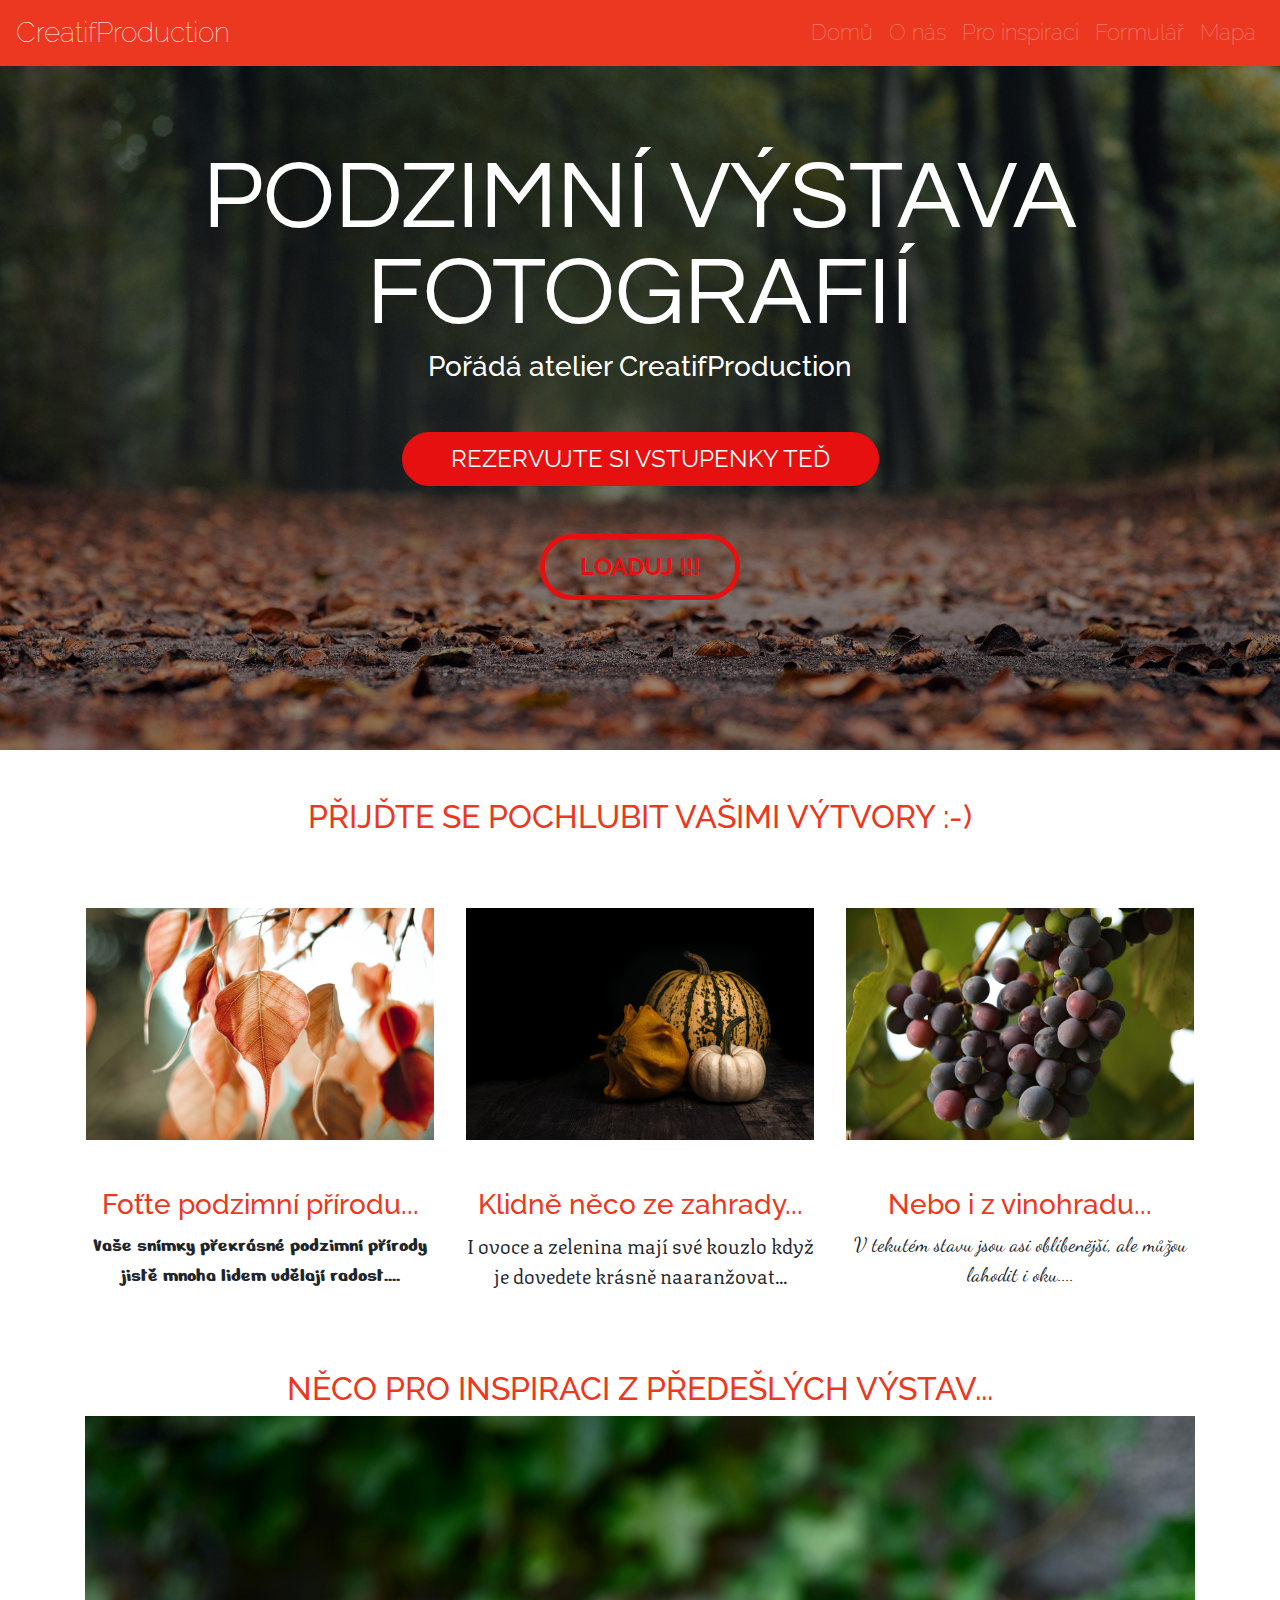
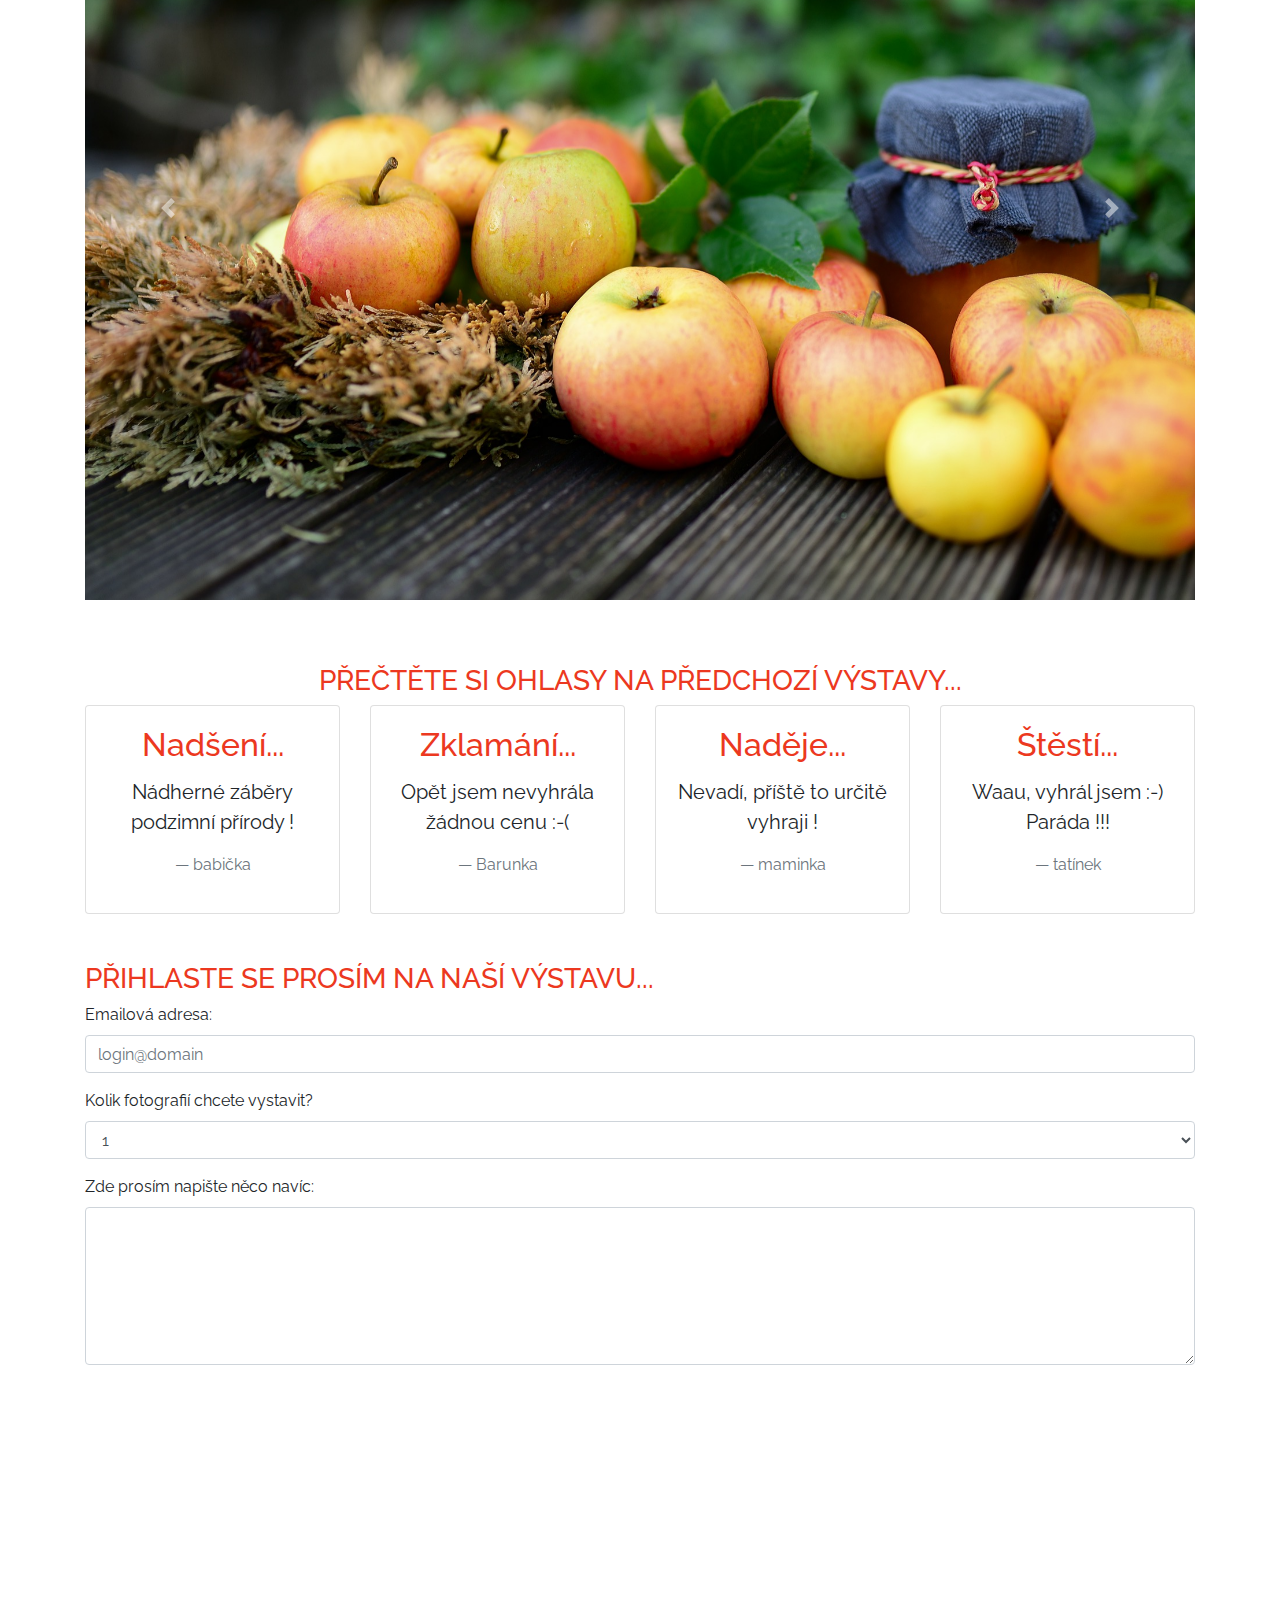
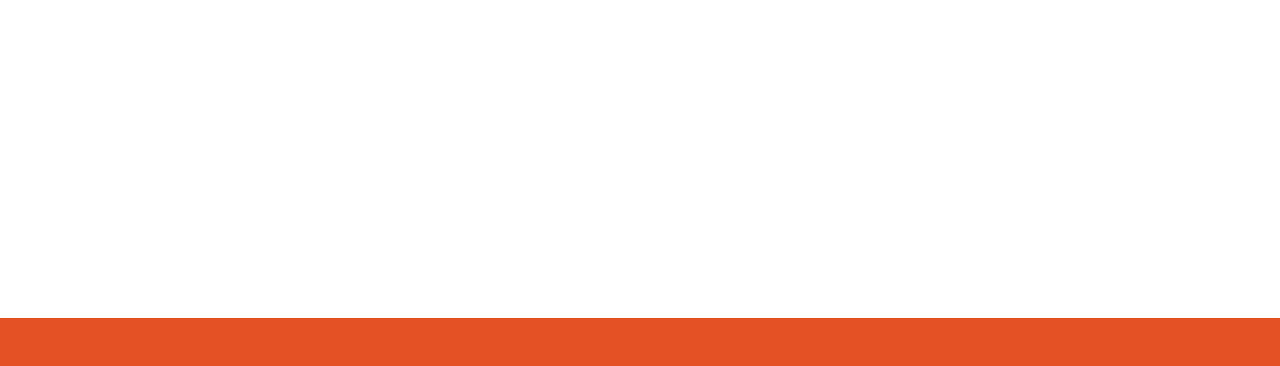
==== project-exhibition/index.html @ 986e2344 "Add files via upload" ====
<!DOCTYPE html>
<html lang="en">

<head>
    <meta charset="UTF-8">
    <meta name="viewport" content="width=device-width, initial-scale=1.0">
    <meta http-equiv="X-UA-Compatible" content="ie=edge">

    <link rel="stylesheet" href="https://use.fontawesome.com/releases/v5.0.13/css/all.css"
        integrity="sha384-DNOHZ68U8hZfKXOrtjWvjxusGo9WQnrNx2sqG0tfsghAvtVlRW3tvkXWZh58N9jp" crossorigin="anonymous">
    <link href="https://fonts.googleapis.com/css?family=Raleway:100,300,500,700" rel="stylesheet">
    <link href="https://fonts.googleapis.com/css?family=Questrial" rel="stylesheet">
    <link href="https://fonts.googleapis.com/css2?family=Nerko+One&display=swap" rel="stylesheet">
    <link href="https://fonts.googleapis.com/css2?family=Texturina&display=swap" rel="stylesheet">
    <link href="https://fonts.googleapis.com/css2?family=Dancing+Script&display=swap" rel="stylesheet">
    <link rel="stylesheet" href="https://cdn.jsdelivr.net/npm/bootstrap@4.5.3/dist/css/bootstrap.min.css">
    <link rel="stylesheet" href="css/main.css">

    <title>Výstava podzimních fotografií</title>
</head>

<body>

    <nav class="navbar navbar-expand-md navbar-dark bg-primary fixed-top">
        <a href="#" class="navbar-brand">
            <h3 class="mb-0">CreatifProduction</h3>
        </a>

        <button class="navbar-toggler" data-toggle="collapse" data-target="#mainNav">
            <span class="navbar-toggler-icon"></span>
        </button>
        <div class="collapse navbar-collapse" id="mainNav">
            <ul class="navbar-nav ml-auto">
                <li class="nav-item"><a href="#" class="nav-link">Domů</a></li>
                <li class="nav-item"><a href="#" class="nav-link">O nás</a></li>
                <li class="nav-item"><a href="#" class="nav-link">Pro inspiraci</a></li>
                <li class="nav-item"><a href="#" class="nav-link">Formulář</a></li>
                <li class="nav-item"><a href="#" class="nav-link">Mapa</a></li>
            </ul>
        </div>
    </nav>

    <section id="showcase" class="d-flex justify-content-center align-items-center">
        <div id="overlay"></div>
        <div class="container text-white text-center" id="header">
            <h1 class="display-1">PODZIMNÍ VÝSTAVA FOTOGRAFIÍ</h1>
            <h3 class="display-5 mb-0">Pořádá atelier CreatifProduction</h3>
            <button id="book" class="btn btn-lg btn-warning px-5 my-5" data-toggle="modal" data-target="#booking" data-toggle="tooltip" data-placement="left" title="Rezervace vstupenek">REZERVUJTE SI VSTUPENKY TEĎ</button>
            <a href="loadingicon.html" class="d-block" id="anim">LOADUJ !!!</a> 
        </div>
    </section>

    <section id="about">
        <div class="container text-center mt-5">
            <h2 class="text-primary">PŘIJĎTE SE POCHLUBIT VAŠIMI VÝTVORY :-)</h2>
            <div class="row">
                <div class="col-md-4 p-3">
                    <img src="images/photos/bo-leaf-5351180_1920.jpg" alt="" class="img-fluid d-none d-md-inline my-5">
                    <h3 class="text-primary">Foťte podzimní přírodu...</h3>
                    <p id="p1" class="lead">Vaše snímky překrásné podzimní přírody jistě mnoha lidem udělají radost....
                    </p>
                </div>
                <div class="col-md-4 p-3">
                    <img src="images/photos/pumpkins-5646939_1920.jpg" alt="" class="img-fluid d-none d-md-inline my-5">
                    <h3 class="text-primary">Klidně něco ze zahrady...</h3>
                    <p id="p2" class="lead">I ovoce a zelenina mají své kouzlo když je dovedete krásně naaranžovat...
                    </p>
                </div>
                <div class="col-md-4 p-3">
                    <img src="images/photos/grapes-5603367_1920.jpg" alt="" class="img-fluid d-none d-md-inline my-5">
                    <h3 class="text-primary">Nebo i z vinohradu...</h3>
                    <p id="p3" class="lead">V tekutém stavu jsou asi oblíbenější, ale můžou lahodit i oku....</p>
                </div>
            </div>
        </div>
    </section>

    <section id="karusel">
        <div class="container mt-5">
            <h2 class="text-primary text-center">NĚCO PRO INSPIRACI Z PŘEDEŠLÝCH VÝSTAV...</h2>
            <div class="row">
                <div class="col-12 mb-3">
                    <div id="mainCar" class="carousel slide" data-ride="carousel">
                        <div class="carousel-inner">
                            <div class="carousel-item active">
                                <img src="images/photos/apples-5543778_1920.jpg" class="d-block w-100" alt="...">
                            </div>
                            <div class="carousel-item">
                                <img src="images/photos/landscape-5591270_1920.jpg" class="d-block w-100" alt="...">
                            </div>
                            <div class="carousel-item">
                                <img src="images/photos/park-3116883_1920.jpg" class="d-block w-100" alt="...">
                            </div>
                        </div>
                        <a class="carousel-control-prev" href="#mainCar" role="button" data-slide="prev">
                            <span class="carousel-control-prev-icon" aria-hidden="true"></span>
                            <span class="sr-only">Previous</span>
                        </a>
                        <a class="carousel-control-next" href="#mainCar" role="button" data-slide="next">
                            <span class="carousel-control-next-icon" aria-hidden="true"></span>
                            <span class="sr-only">Next</span>
                        </a>
                    </div>
                </div>
            </div>
        </div>
    </section>

    <section id="cards">
        <div class="container text-center my-5">
            <h3 class="text-primary">PŘEČTĚTE SI OHLASY NA PŘEDCHOZÍ VÝSTAVY...</h3>
            <div class="row">
                <div class="col-md-3">
                    <div class="card">
                        <div class="card-body">
                            <h2 class="card-title text-primary">Nadšení...</h2>
                            <blockquote class="blockquote">
                                <p>Nádherné záběry podzimní přírody !</p>
                                <footer class="blockquote-footer">babička</footer>
                            </blockquote>
                        </div>
                    </div>
                </div>
                <div class="col-md-3">
                    <div class="card">
                        <div class="card-body">
                            <h2 class="card-title text-primary">Zklamání...</h2>
                            <blockquote class="blockquote">
                                <p>Opět jsem nevyhrála žádnou cenu :-(</p>
                                <footer class="blockquote-footer">Barunka</footer>
                            </blockquote>
                        </div>
                    </div>
                </div>
                <div class="col-md-3">
                    <div class="card">
                        <div class="card-body">
                            <h2 class="card-title text-primary">Naděje...</h2>
                            <blockquote class="blockquote">
                                <p>Nevadí, příště to určitě vyhraji !</p>
                                <footer class="blockquote-footer">maminka</footer>
                            </blockquote>
                        </div>
                    </div>
                </div>
                <div class="col-md-3">
                    <div class="card">
                        <div class="card-body">
                            <h2 class="card-title text-primary">Štěstí...</h2>
                            <blockquote class="blockquote">
                                <p>Waau, vyhrál jsem :-) Paráda !!!</p>
                                <footer class="blockquote-footer">tatínek</footer>
                            </blockquote>
                        </div>
                    </div>
                </div>
            </div>
        </div>
    </section>
    <section>
        <div class="container my-5">
            <h3 class="text-primary">PŘIHLASTE SE PROSÍM NA NAŠÍ VÝSTAVU...</h3>
            <form action="">
                <div class="form-group">
                    <label for="email">Emailová adresa:</label>
                    <input type="email" class="form-control" id="email" placeholder="login@domain">
                </div>
                <div class="form-group">
                    <label for="adults">Kolik fotografií chcete vystavit?</label>
                    <select name="" id="adults" class="form-control">
                        <option value="1">1</option>
                        <option value="2">2</option>
                        <option value="3">3</option>
                        <option value="4">4</option>
                        <option value="5">5</option>
                    </select>
                </div>
                <div class="form-group">
                    <label for="request">Zde prosím napište něco navíc:</label>
                    <textarea name="" id="request" rows="6" class="form-control"></textarea>
                </div>
            </form>
        </div>
    </section>

    <section id="mapa">
        <div class="container mb-5">
            <iframe
                src="https://www.google.com/maps/embed?pb=!1m18!1m12!1m3!1d2576.1922194268295!2d18.44334941552253!3d49.78245007938875!2m3!1f0!2f0!3f0!3m2!1i1024!2i768!4f13.1!3m3!1m2!1s0x4713fed37266dc37%3A0xdaeafd95d6545a5d!2zTW9za2V2c2vDoSAxMTEyLzFCLCBNxJtzdG8sIDczNiAwMSBIYXbDrcWZb3Y!5e0!3m2!1scs!2scz!4v1606408946673!5m2!1scs!2scz"
                width="100%" height="450" frameborder="0" style="border:0;" allowfullscreen="" aria-hidden="false"
                tabindex="0"></iframe>
        </div>
    </section>

    <section id="footer" class="bg-secondary p-3">
        <ul class="nav text-center justify-content-center flex-column flex-md-row">
            <li class="nav-item">
                <a href="#" class="nav-link text-white"><i class="fas fa-at fa-3x"></i></a>
            </li>
            <li class="nav-item">
                <a href="#" class="nav-link text-white"><i class="fas fa-phone-volume fa-3x"></i></a>
            </li>
            <li class="nav-item">
                <a href="#" class="nav-link text-white"><i class="far fa-address-card fa-3x"></i></a>
            </li>
            <li class="nav-item">
                <a href="#" class="nav-link text-white"><i class="fab fa-facebook-f fa-3x"></i></a>
            </li>
            <li class="nav-item">
                <a href="#" class="nav-link text-white"><i class="fab fa-twitter fa-3x"></i></a>
            </li>
            <li class="nav-item">
                <a href="#" class="nav-link text-white"><i class="fab fa-instagram fa-3x"></i></a>
            </li>
        </ul>
    </section>

    <div id="booking" class="modal" tabindex="-1" role="dialog">
        <div class="modal-dialog" role="document">
            <div class="modal-content">
                <div class="modal-header">
                    <h5 class="modal-title">Rezervace vstupenek:</h5>
                    <button type="button" class="close" data-dismiss="modal" aria-label="close">
                        <span aria-hidden="true">&times;</span>
                    </button>
                </div>
                <div class="modal-body">
                    <p>Vstupenky jsou sice zdarma, ale dobrovolným příspěvkem můžete podpořit kroužek mladých
                        fotografů...</p>
                    <form action="">
                        <div class="form-group">
                            <label for="email">Emailová adresa</label>
                            <input type="email" class="form-control" id="email" placeholder="nadejnyfotograf@seznam.cz">
                        </div>
                        <div class="form-group">
                            <label for="prispevek">Váš dobrovolný příspěvek:</label>
                            <input type="text" class="form-control" id="prispevek" placeholder="Kolik přispějete?">
                        </div>
                        <div class="form-group">
                            <label for="vstupenky">Kolik vstupenek máme pro Vás rezervovat?</label>
                            <select name="" id="vstupenky" class="form-control">
                                <option value="1">1</option>
                                <option value="2">2</option>
                                <option value="3">3</option>
                                <option value="4">4</option>
                                <option value="5">5</option>
                            </select>
                        </div>
                        <div class="form-group">
                            <label for="request">Máte otázku?</label>
                            <textarea name="" id="request" rows="6" class="form-control"
                                placeholder="Napište zde"></textarea>
                        </div>
                    </form>
                </div>
                <div class="modal-footer">
                    <button class="btn btn-primary">Odeslat objednávku</button>
                    <button class="btn btn-secondary" data-dismiss="modal">Zavřít</button>
                </div>
            </div>
        </div>

    </div>

    <script src="https://code.jquery.com/jquery-3.3.1.slim.min.js"
        integrity="sha384-q8i/X+965DzO0rT7abK41JStQIAqVgRVzpbzo5smXKp4YfRvH+8abtTE1Pi6jizo"
        crossorigin="anonymous"></script>
    <script src="https://cdnjs.cloudflare.com/ajax/libs/popper.js/1.14.3/umd/popper.min.js"
        integrity="sha384-ZMP7rVo3mIykV+2+9J3UJ46jBk0WLaUAdn689aCwoqbBJiSnjAK/l8WvCWPIPm49"
        crossorigin="anonymous"></script>
    <script src="https://cdn.jsdelivr.net/npm/bootstrap@4.5.3/dist/js/bootstrap.min.js"
        integrity="sha384-w1Q4orYjBQndcko6MimVbzY0tgp4pWB4lZ7lr30WKz0vr/aWKhXdBNmNb5D92v7s"
        crossorigin="anonymous"></script>
</body>

</html>
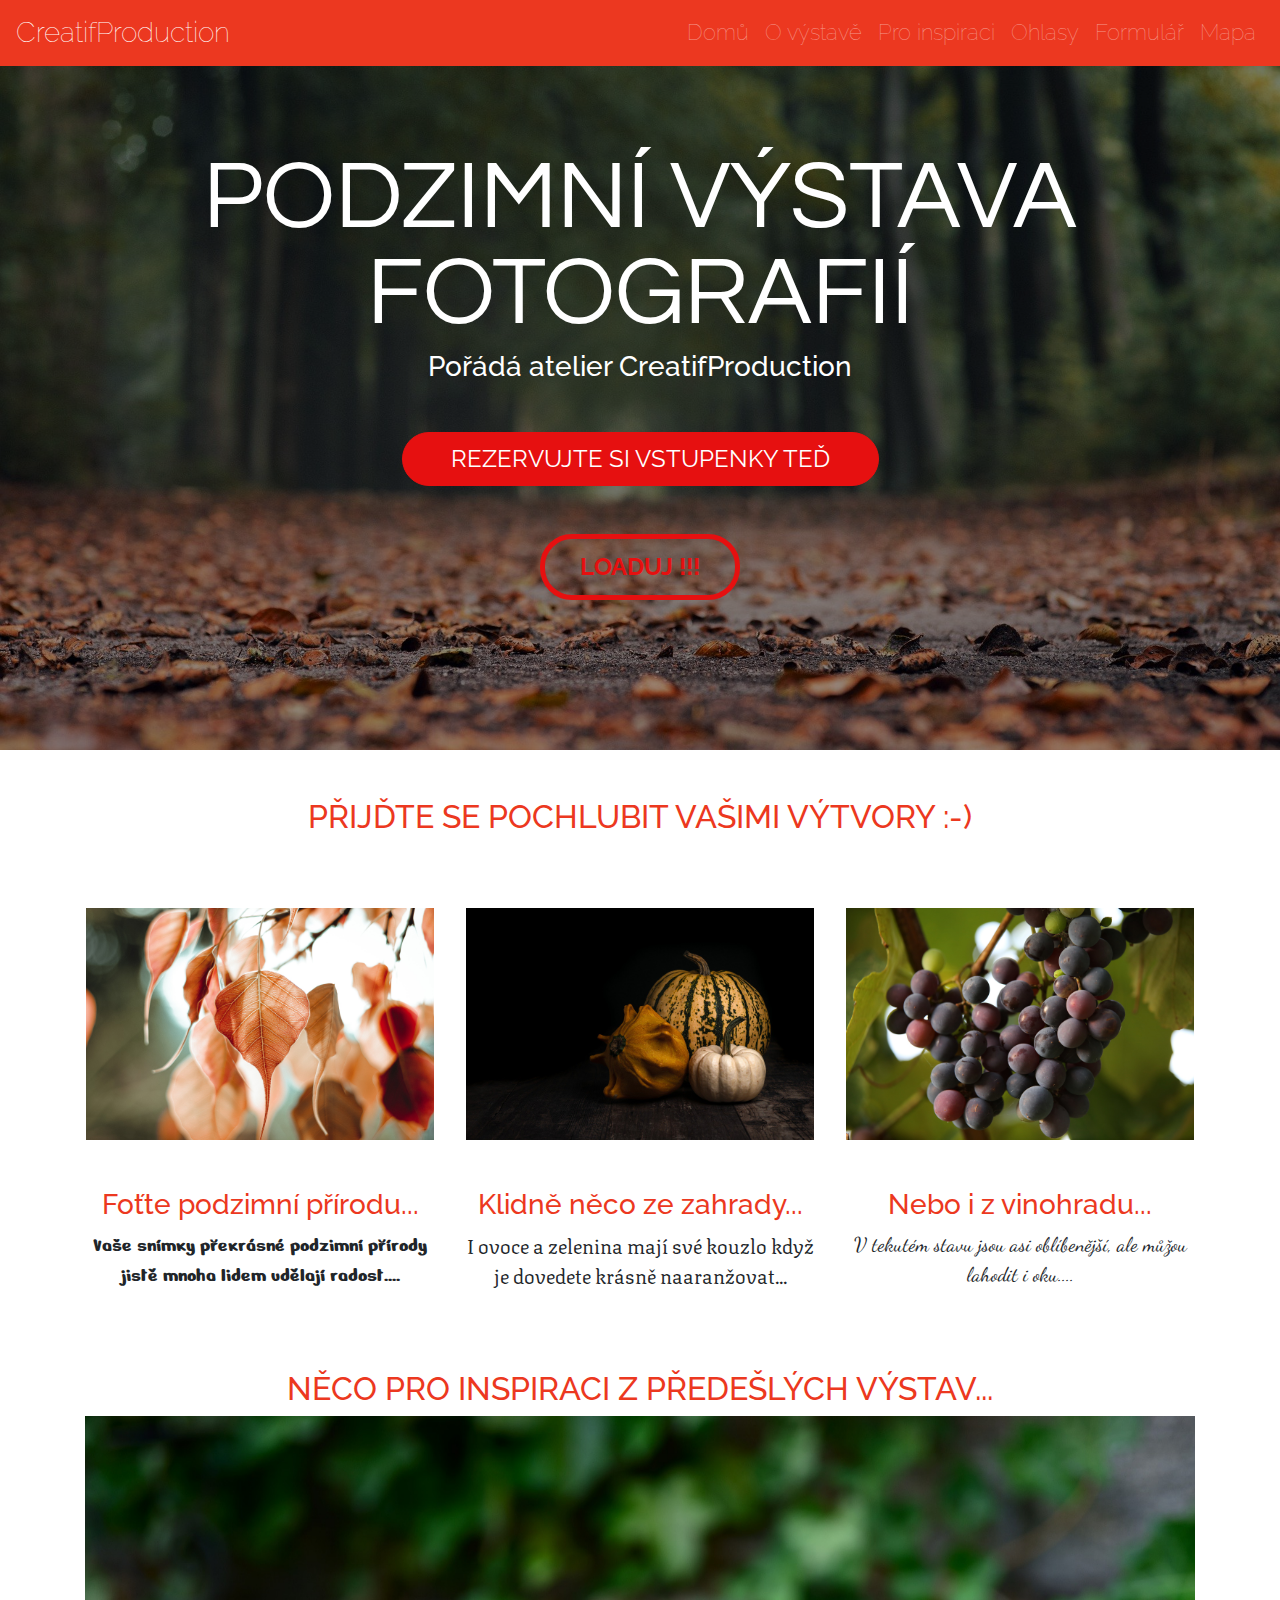
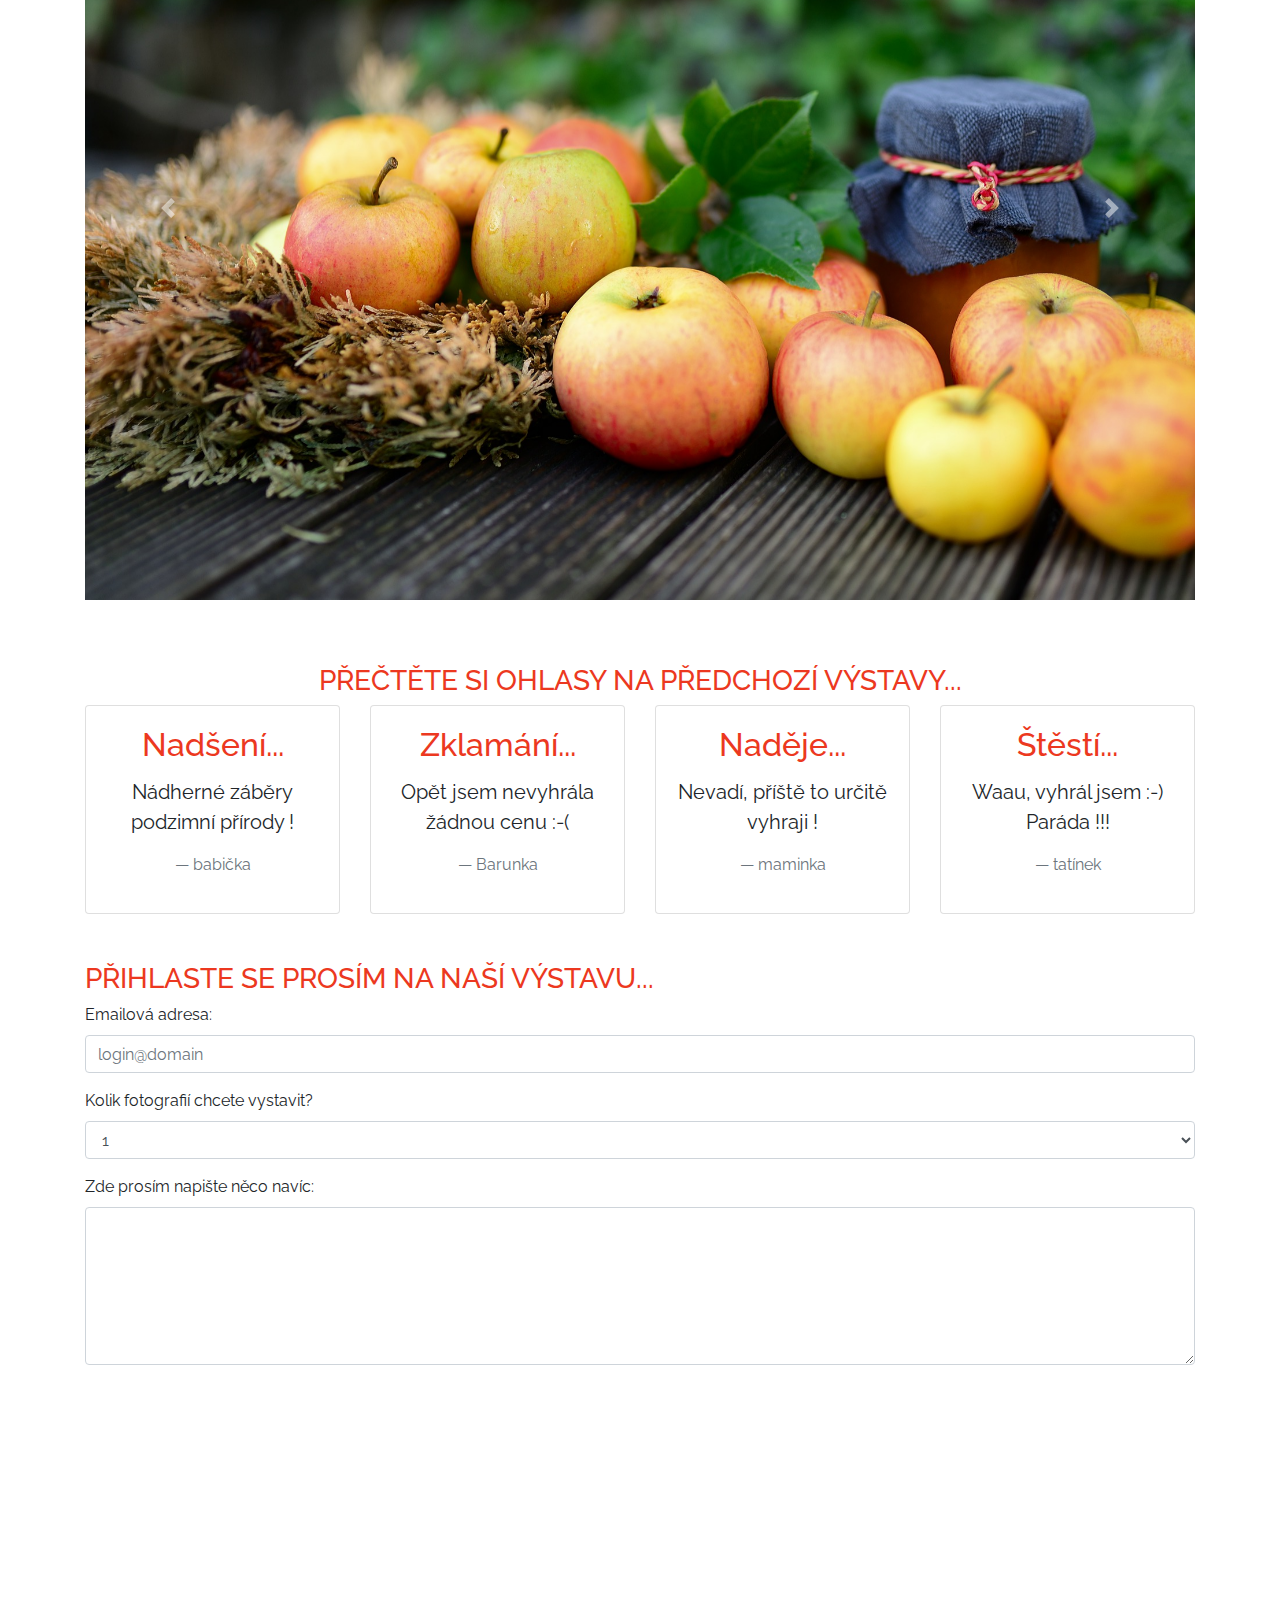
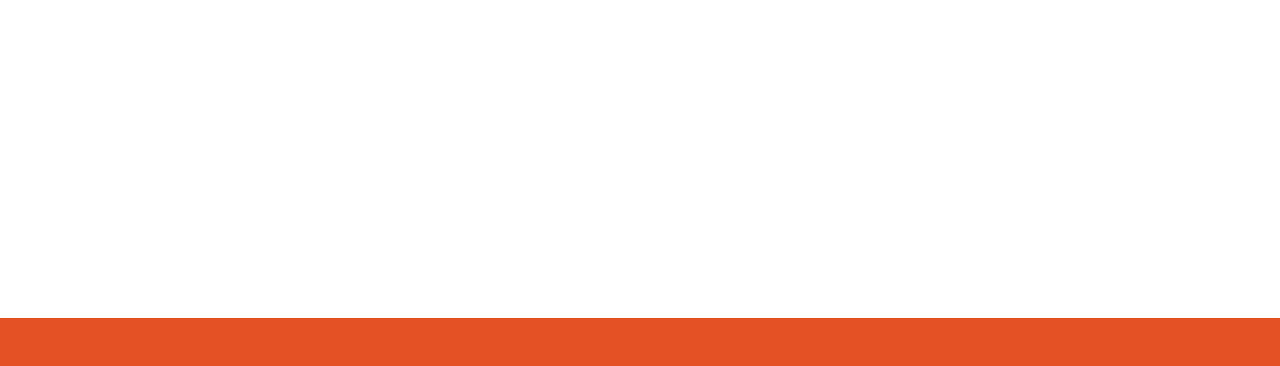
==== commit dcd772a0: "Update index.html" ====
--- a/project-exhibition/index.html
+++ b/project-exhibition/index.html
@@ -32,10 +32,11 @@
         <div class="collapse navbar-collapse" id="mainNav">
             <ul class="navbar-nav ml-auto">
                 <li class="nav-item"><a href="#" class="nav-link">Domů</a></li>
-                <li class="nav-item"><a href="#" class="nav-link">O nás</a></li>
-                <li class="nav-item"><a href="#" class="nav-link">Pro inspiraci</a></li>
-                <li class="nav-item"><a href="#" class="nav-link">Formulář</a></li>
-                <li class="nav-item"><a href="#" class="nav-link">Mapa</a></li>
+                <li class="nav-item"><a href="#about" class="nav-link">O výstavě</a></li>
+                <li class="nav-item"><a href="#karusel" class="nav-link">Pro inspiraci</a></li>
+		<li class="nav-item"><a href="#cards" class="nav-link">Ohlasy</a></li>
+                <li class="nav-item"><a href="#frm" class="nav-link">Formulář</a></li>
+                <li class="nav-item"><a href="#mapa" class="nav-link">Mapa</a></li>
             </ul>
         </div>
     </nav>
@@ -157,7 +158,7 @@
             </div>
         </div>
     </section>
-    <section>
+    <section id="frm">
         <div class="container my-5">
             <h3 class="text-primary">PŘIHLASTE SE PROSÍM NA NAŠÍ VÝSTAVU...</h3>
             <form action="">
